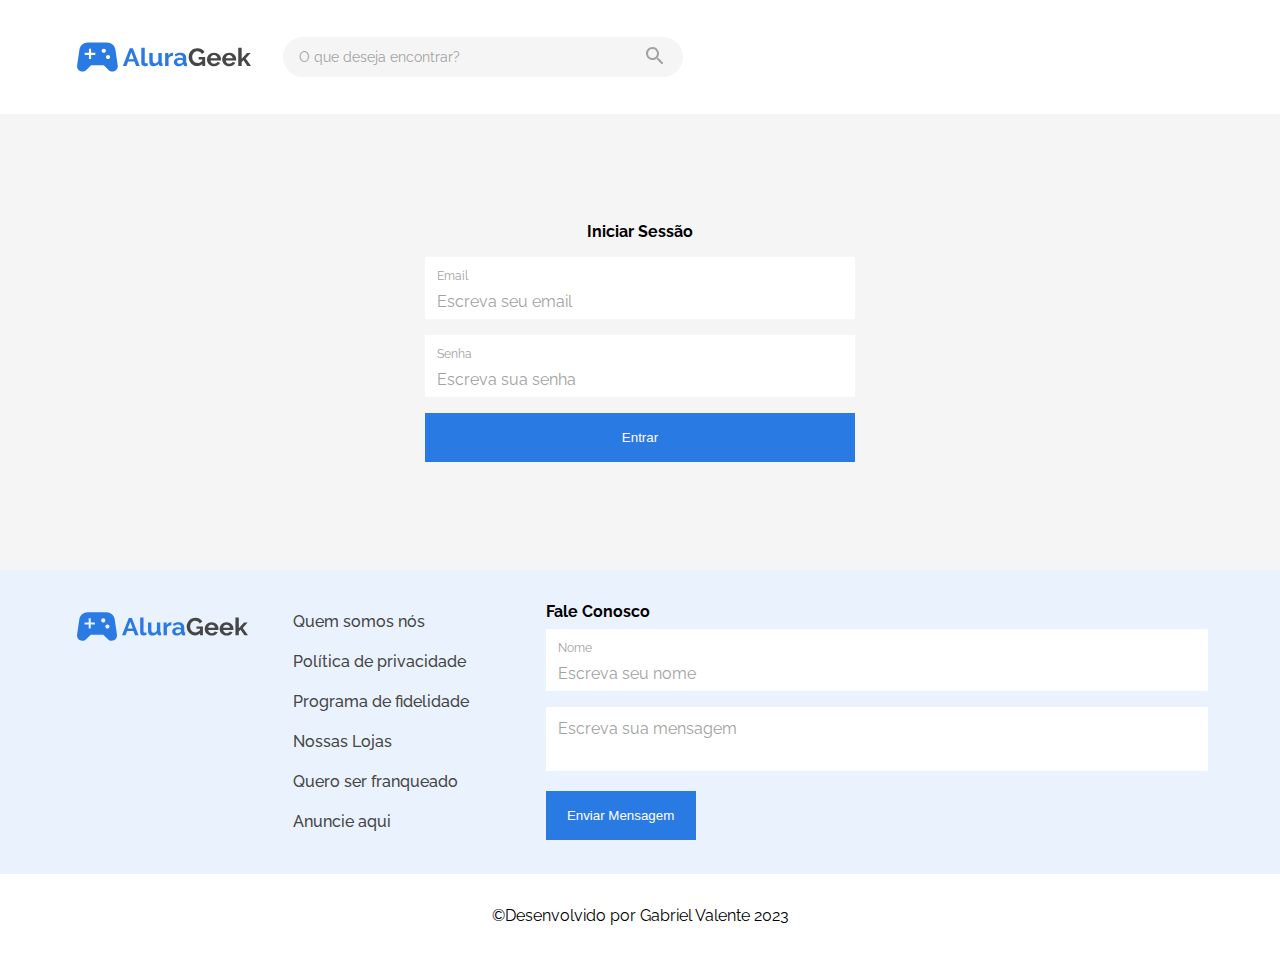
==== tela-login.html @ 662b525f "página de login v1" ====
<!DOCTYPE html>
<html lang="en">
<head>
  <meta charset="UTF-8">
  <meta name="viewport" content="width=device-width, initial-scale=1.0">
  <title>Login</title>
  <link rel="preconnect" href="https://fonts.googleapis.com">
  <link rel="preconnect" href="https://fonts.gstatic.com" crossorigin>
  <link href="https://fonts.googleapis.com/css2?family=Raleway:wght@400;500;600;700&display=swap" rel="stylesheet">
  <link rel="stylesheet" href="style/style2.css">
  <link rel="stylesheet" href="style/responsivo2.css">
</head>
<body>
  <header class="header container">
    <div class="header__logo">
      <img src="assets/Logo.svg" alt="Logo AluraGeek">
      <form class="header__formulario">
        <label for="pesquisa" class="label__pesquisa"><input type="text" name="pesquisa" id="pesquisa" placeholder="O que deseja encontrar?"></label>
      </form>
    </div>
    <nav class="header__navegacao">
      <div class="header__navegacao-lupa">
        <img src="assets/Icone.svg" alt="Lupa de pesquisa">
      </div>
    </nav>
  </header>

  <main class="background__main">
    <div class="formulario__seguro container">
      <form class="formulario">
        <fieldset class="formulario__login">
          <legend><strong>Iniciar Sessão</strong></legend>
          <div class="formulario__email">
            <label for="email" class="formulario__label-email">Email<input type="email" name="email" id="email" placeholder="Escreva seu email"></label>
          </div>
          <div class="formulario__senha">
            <label for="senha" class="formulario__label-senha">Senha<input type="password" name="senha" id="senha" placeholder="Escreva sua senha"></label>
          </div>
          <input type="submit" value="Entrar" id="formulario__login-submit" class="formulario__submit">
        </fieldset>
      </form>
    </div>
  </main>

  <section class="background">
    <section class="rodape container">
      <section class="rodape__informacao">
        <div class="rodape__informacao-logo">
          <img src="./assets/Logo.svg" alt="Logo AluraGeek">
        </div>
        <ul class="rodape__informacao-lista">
          <li><a href="@">Quem somos nós</a></li>
          <li><a href="@">Política de privacidade</a></li>
          <li><a href="@">Programa de fidelidade</a></li>
          <li><a href="@">Nossas Lojas</a></li>
          <li><a href="@">Quero ser franqueado</a></li>
          <li><a href="@">Anuncie aqui</a></li>
        </ul>
      </section>
    
      <form class="rodape__formulario">
        <fieldset class="fieldset">
          <legend><strong>Fale Conosco</strong></legend>
          <div class="formulario__nome">
            <label for="nome" class="formulario__label-nome">Nome<input type="text" name="nome" id="nome" placeholder="Escreva seu nome"></label>
          </div>
          <div class="formulario__mensagem">
            <textarea name="mensagem" class="mensagem" id="mensagem" cols="30" rows="5" placeholder="Escreva sua mensagem"></textarea>
          </div>
          <input type="submit" value="Enviar Mensagem" class="formulario__submit">
        </fieldset>
      </form>
    </section>
  </section>

  <footer>
    <p>&copy;Desenvolvido por Gabriel Valente 2023</p>
  </footer>
</body>
</html>
---- style/style2.css ----
@charset "UTF-8";

* {
  margin: 0px;
  padding: 0px;
  box-sizing: border-box;

}

:root {
  font-family: 'Raleway', sans-serif;
  --azul: #2A7AE4;
  --formulario: #eaf2fd;
  --preto: #464646;
  --cinza: #A2A2A2;
  --formulario: #F5F5F5;
}

.container {
  padding: 16px 12px;
  
}

.header {
  display: flex;
  justify-content: space-between;
  align-items: center;
}

.header__logo > img {
  height: 30px;
}

.header__navegacao{ 
  display: flex;
  align-items: center;
  gap: 10px;
}

.header__formulario {
  display: none;
}


/* Main */ 

.background__main {
  background-color: var(--formulario); 
}

.formulario {
  max-width: 430px;
  margin: 76px auto;
}

.formulario__login legend {
  text-align: center;
  margin-bottom: 16px;
}

.formulario__login {
  border: none;
  display: flex;
  flex-direction: column;
  gap: 16px;
}

#formulario__login-submit{
  width: 100%;
}

.formulario__email, .formulario__senha {
  padding: 8px 12px;
  background-color: white;
}

.formulario__email, .formulario__senha {
  padding: 8px 12px;
  background-color: white;
}

.formulario__label-email, .formulario__label-senha {
  color: var(--cinza);
  font-size: 0.75rem;
  font-weight: 400;

}

#senha, #email, #nome {
  margin-top: 8px;
}

#senha, #email, #nome, #mensagem{
  width: 100%;
  outline: none;
  border: none;
  color: var(--preto);
  font-size: 1rem;
  font-weight: 400;
  font-family: 'Raleway', sans-serif;
}

/* rodape */

.background {
  background-color: #eaf2fd;
}

.rodape {
  display: flex;
  flex-direction: column;
  gap: 32px;
}

.rodape__informacao {
  display: flex;
  flex-direction: column;
  align-items: center;
}

.rodape__informacao-logo img {
  width: 176px;
}

.rodape__informacao-lista {
  list-style: none;
  text-align: center;
  line-height: 2rem;
  font-size: 1rem;
  font-weight: 500;
}

.rodape__informacao-lista li > a{
  text-decoration: none;
  color: var(--preto);
}

.fieldset {
  border: none;
  display: flex;
  flex-direction: column;
  gap: 16px;
}

.fieldset legend {
  margin-bottom: 8px;
}

.formulario__nome {
  padding: 8px 12px;
  background-color: white;
}

.formulario__label-nome {
  color: var(--cinza);
  font-size: 0.75rem;
  font-weight: 400;
}

.mensagem::placeholder, #nome::placeholder {
  font-size: 1rem;
  font-weight: 400;
}

::placeholder {
  font-family: 'Raleway', sans-serif;
  color: var(--cinza);
}

#mensagem {
  resize: none;
  padding: 12px;
  height: 64px;
}

.formulario__submit {
  background-color: var(--azul);
  color: white;
  padding: 16px 12px;
  border: 1px solid transparent;
}

.formulario__submit:hover {
  background-color: white;
  color: var(--azul);
  transition: .5s;
  cursor: pointer;
  border: 1px solid var(--preto);
}

footer {
  text-align: center;
  padding: 32px 63px;
  font-weight: 400;
}
---- style/responsivo2.css ----
@charset "UTF-8";

@media screen and (min-width: 360px) {
  .container {
    padding: 16px;
  }
  
  .header {
    gap: 30px;
  }
  
  .header__navegacao{ 
    gap: 30px;
  }
  
  .header__formulario {
    display: none;
  }

  .formulario__submit {
    width: 150px;
  }

  #formulario__login-submit{
    width: 50%;
    margin: 0 auto;
  }


}

@media screen and (min-width: 768px) {

  .container {
    padding: 32px;
  }

  .header__logo{
    display: flex;
    align-items: center;
    gap: 32px;
  }

  .header__logo > img {
    height: 40px;
  }

  .header__formulario {
    background-color: var(--formulario);
    padding: 12px 16px;
    height: 40px;
    border-radius: 20px; 
    width: 270px;
    display: flex;
    align-items: center;
    justify-content: space-between
  }
  
  .header__navegacao-lupa {
    display: none;
  }

  .label__pesquisa {
    width: 100%;
    display: flex;
    align-items: center;
    justify-content: space-between;
  }

  #pesquisa {
    background-color: var(--formulario);
    border: none;
    outline: none;
    color: var(--preto);
    font-family: 'Raleway', sans-serif;
    width: 70%;
  }
  
  .label__pesquisa::after {
    content: url(../assets/Icone-cinza.svg);
    color: var(--cinza);
    margin-top: 2px;
  }
  
  #pesquisa::placeholder {
    font-weight: 400;
    font-size: 0.875rem;
  }

  .rodape {
    flex-direction: row;
    justify-content: space-between;
  }

  .rodape__formulario {
    width: 60%;
  }

  .rodape__informacao-lista {
    text-align: left;
    line-height: 2.5rem;
  }


}

@media screen and (min-width: 992px) {
  .container {
    padding: 32px;
  }

  .header__formulario {
    width: 400px;
  }

  .header__logo > img {
    height: 50px;
  }

  .rodape__informacao {
    flex-direction: row;
    justify-content: space-between;
    align-items: start;
    width: 40%;
  }

  .rodape__informacao-logo {
    width: 40%;
  }

  .rodape__informacao-logo img {
    max-width: 100%;
  }

  .rodape__informacao-lista {
    width: 50%;
  }

  #formulario__login-submit{
    width: 100%;
  }
  
}

@media screen and (min-width: 1200px) {
  .container {
    padding: 32px 0px;
    max-width: 1136px;
    margin: 0 auto;
  }  

}
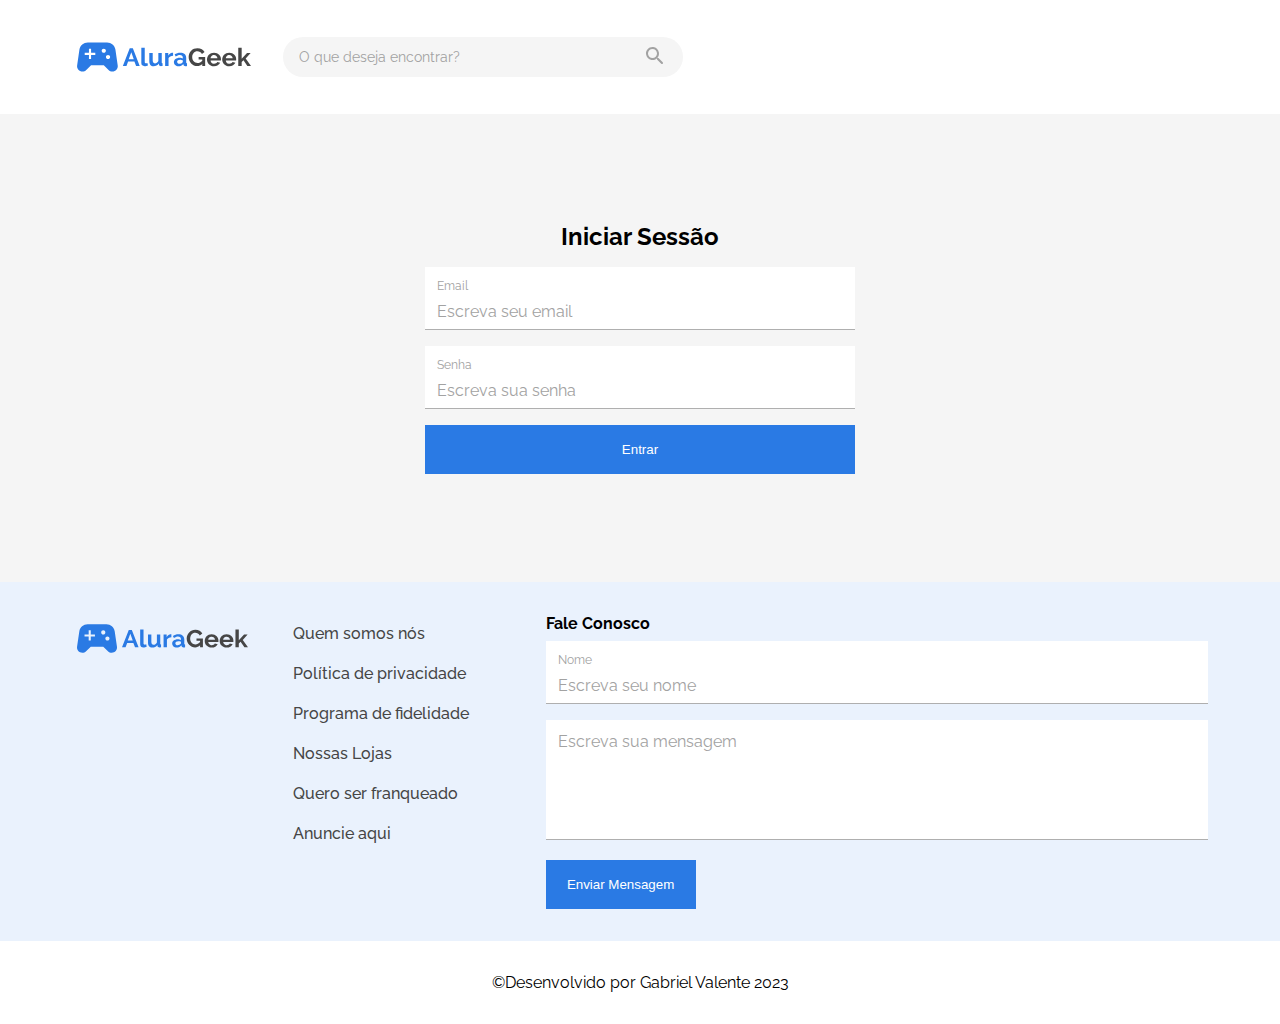
==== commit ce0eb30d: "produtos similares" ====
--- a/tela-login.html
+++ b/tela-login.html
@@ -4,11 +4,12 @@
   <meta charset="UTF-8">
   <meta name="viewport" content="width=device-width, initial-scale=1.0">
   <title>Login</title>
+  <link rel="shortcut icon" href="assets/favicon.svg" type="image/x-icon">
   <link rel="preconnect" href="https://fonts.googleapis.com">
   <link rel="preconnect" href="https://fonts.gstatic.com" crossorigin>
   <link href="https://fonts.googleapis.com/css2?family=Raleway:wght@400;500;600;700&display=swap" rel="stylesheet">
-  <link rel="stylesheet" href="style/style2.css">
-  <link rel="stylesheet" href="style/responsivo2.css">
+  <link rel="stylesheet" href="style/telalogin/telalogin.css">
+  <link rel="stylesheet" href="style/telalogin/telalogin-responsivo.css">
 </head>
 <body>
   <header class="header container">
@@ -31,10 +32,10 @@
         <fieldset class="formulario__login">
           <legend><strong>Iniciar Sessão</strong></legend>
           <div class="formulario__email">
-            <label for="email" class="formulario__label-email">Email<input type="email" name="email" id="email" placeholder="Escreva seu email"></label>
+            <label for="email" class="formulario__label-email">Email<input type="email" name="email" id="email" placeholder="Escreva seu email" required></label>
           </div>
           <div class="formulario__senha">
-            <label for="senha" class="formulario__label-senha">Senha<input type="password" name="senha" id="senha" placeholder="Escreva sua senha"></label>
+            <label for="senha" class="formulario__label-senha">Senha<input type="password" name="senha" id="senha" placeholder="Escreva sua senha" required></label>
           </div>
           <input type="submit" value="Entrar" id="formulario__login-submit" class="formulario__submit">
         </fieldset>
@@ -62,10 +63,10 @@
         <fieldset class="fieldset">
           <legend><strong>Fale Conosco</strong></legend>
           <div class="formulario__nome">
-            <label for="nome" class="formulario__label-nome">Nome<input type="text" name="nome" id="nome" placeholder="Escreva seu nome"></label>
+            <label for="nome" class="formulario__label-nome">Nome<input type="text" name="nome" id="nome" placeholder="Escreva seu nome" required></label>
           </div>
           <div class="formulario__mensagem">
-            <textarea name="mensagem" class="mensagem" id="mensagem" cols="30" rows="5" placeholder="Escreva sua mensagem"></textarea>
+            <textarea name="mensagem" class="mensagem" id="mensagem" cols="30" rows="5" placeholder="Escreva sua mensagem" required></textarea>
           </div>
           <input type="submit" value="Enviar Mensagem" class="formulario__submit">
         </fieldset>
--- a/style/telalogin/telalogin.css
+++ b/style/telalogin/telalogin.css
@@ -0,0 +1,207 @@
+@charset "UTF-8";
+
+* {
+  margin: 0px;
+  padding: 0px;
+  box-sizing: border-box;
+
+}
+
+:root {
+  font-family: 'Raleway', sans-serif;
+  --azul: #2A7AE4;
+  --formulario: #eaf2fd;
+  --preto: #464646;
+  --cinza: #A2A2A2;
+  --formulario: #F5F5F5;
+}
+
+.container {
+  padding: 16px 12px;
+  
+}
+
+.header {
+  display: flex;
+  justify-content: space-between;
+  align-items: center;
+}
+
+.header__logo > img {
+  height: 30px;
+}
+
+.header__navegacao{ 
+  display: flex;
+  align-items: center;
+  gap: 10px;
+}
+
+.header__formulario {
+  display: none;
+}
+
+
+/* Main */ 
+
+.background__main {
+  background-color: var(--formulario); 
+}
+
+.formulario {
+  max-width: 430px;
+  margin: 76px auto;
+}
+
+.formulario__login legend {
+  text-align: center;
+  margin-bottom: 16px;
+  font-size: 1.5rem;
+}
+
+.formulario__login {
+  border: none;
+  display: flex;
+  flex-direction: column;
+  gap: 16px;
+}
+
+#formulario__login-submit{
+  width: 100%;
+}
+
+.formulario__email, .formulario__senha {
+  padding: 8px 12px;
+  background-color: white;
+  border-bottom: 1px solid rgba(0, 0, 0, 0.314);
+}
+
+.formulario__email:focus-within , .formulario__senha:focus-within,
+ #mensagem:focus-within, .formulario__nome:focus-within{
+  border-bottom: 2px solid #2a7be4;
+} 
+
+
+.formulario__label-email, .formulario__label-senha {
+  color: var(--cinza);
+  font-size: 0.75rem;
+  font-weight: 400;
+
+}
+
+#senha, #email, #nome {
+  margin-top: 8px;
+}
+
+
+#senha, #email, #nome, #mensagem{
+  width: 100%;
+  outline: none;
+  border: none;
+  color: var(--preto);
+  font-size: 1rem;
+  font-weight: 400;
+  font-family: 'Raleway', sans-serif;
+}
+
+
+/* rodape */
+
+.background {
+  background-color: #eaf2fd;
+}
+
+.rodape {
+  display: flex;
+  flex-direction: column;
+  gap: 32px;
+}
+
+.rodape__informacao {
+  display: flex;
+  flex-direction: column;
+  align-items: center;
+}
+
+.rodape__informacao-logo img {
+  width: 176px;
+}
+
+.rodape__informacao-lista {
+  list-style: none;
+  text-align: center;
+  line-height: 2rem;
+  font-size: 1rem;
+  font-weight: 500;
+}
+
+.rodape__informacao-lista li > a{
+  text-decoration: none;
+  color: var(--preto);
+}
+
+.fieldset {
+  border: none;
+  display: flex;
+  flex-direction: column;
+  gap: 16px;
+}
+
+.fieldset legend {
+  margin-bottom: 8px;
+}
+
+.formulario__nome {
+  padding: 8px 12px;
+  background-color: white;
+  border-bottom: 1px solid rgba(0, 0, 0, 0.314);
+}
+
+.formulario__label-nome {
+  color: var(--cinza);
+  font-size: 0.75rem;
+  font-weight: 400;
+}
+
+.formulario__label-nome:focus-within, .formulario__label-senha:focus-within,
+.formulario__label-email:focus-within {
+  color: #2A7AE4;
+}
+
+#mensagem::placeholder, #nome::placeholder {
+  font-size: 1rem;
+  font-weight: 400;
+}
+
+::placeholder {
+  font-family: 'Raleway', sans-serif;
+  color: var(--cinza);
+}
+
+#mensagem {
+  resize: none;
+  padding: 12px;
+  height: 100%;
+  border-bottom: 1px solid rgba(0, 0, 0, 0.314);
+}
+
+.formulario__submit {
+  background-color: var(--azul);
+  color: white;
+  padding: 16px 12px;
+  border: 1px solid transparent;
+}
+
+.formulario__submit:hover {
+  background-color: white;
+  color: var(--azul);
+  transition: .5s;
+  cursor: pointer;
+  border: 1px solid var(--preto);
+}
+
+footer {
+  text-align: center;
+  padding: 32px 63px;
+  font-weight: 400;
+}--- a/style/telalogin/telalogin-responsivo.css
+++ b/style/telalogin/telalogin-responsivo.css
@@ -0,0 +1,145 @@
+@charset "UTF-8";
+
+@media screen and (min-width: 360px) {
+  .container {
+    padding: 16px;
+  }
+  
+  .header {
+    gap: 30px;
+  }
+  
+  .header__navegacao{ 
+    gap: 30px;
+  }
+  
+  .formulario__submit {
+    width: 150px;
+  }
+
+  #formulario__login-submit{
+    width: 50%;
+    margin: 0 auto;
+  }
+
+
+}
+
+@media screen and (min-width: 768px) {
+
+  .container {
+    padding: 32px;
+  }
+
+  .header__logo{
+    display: flex;
+    align-items: center;
+    gap: 32px;
+  }
+
+  .header__logo > img {
+    height: 40px;
+  }
+
+  .header__formulario {
+    background-color: var(--formulario);
+    padding: 12px 16px;
+    height: 40px;
+    border-radius: 20px; 
+    width: 270px;
+    display: flex;
+    align-items: center;
+    justify-content: space-between
+  }
+  
+  .header__navegacao-lupa {
+    display: none;
+  }
+
+  .label__pesquisa {
+    width: 100%;
+    display: flex;
+    align-items: center;
+    justify-content: space-between;
+  }
+
+  #pesquisa {
+    background-color: var(--formulario);
+    border: none;
+    outline: none;
+    color: var(--preto);
+    font-family: 'Raleway', sans-serif;
+    width: 70%;
+  }
+  
+  .label__pesquisa::after {
+    content: url(/assets/Icone-cinza.svg);
+    color: var(--cinza);
+    margin-top: 2px;
+    cursor: pointer;
+  }
+  
+  #pesquisa::placeholder {
+    font-weight: 400;
+    font-size: 0.875rem;
+  }
+
+  .rodape {
+    flex-direction: row;
+    justify-content: space-between;
+  }
+
+  .rodape__formulario {
+    width: 60%;
+  }
+
+  .rodape__informacao-lista {
+    text-align: left;
+    line-height: 2.5rem;
+  }
+
+
+}
+
+@media screen and (min-width: 992px) {
+  .container {
+    padding: 32px;
+  }
+
+  .header__formulario {
+    width: 400px;
+  }
+
+  .header__logo > img {
+    height: 50px;
+  }
+
+  .rodape__informacao {
+    flex-direction: row;
+    justify-content: space-between;
+    align-items: start;
+    width: 40%;
+  }
+
+  .rodape__informacao-logo {
+    width: 40%;
+  }
+
+  .rodape__informacao-lista {
+    width: 50%;
+  }
+
+  #formulario__login-submit{
+    width: 100%;
+  }
+  
+}
+
+@media screen and (min-width: 1200px) {
+  .container {
+    padding: 32px 0px;
+    max-width: 1136px;
+    margin: 0 auto;
+  }  
+
+}